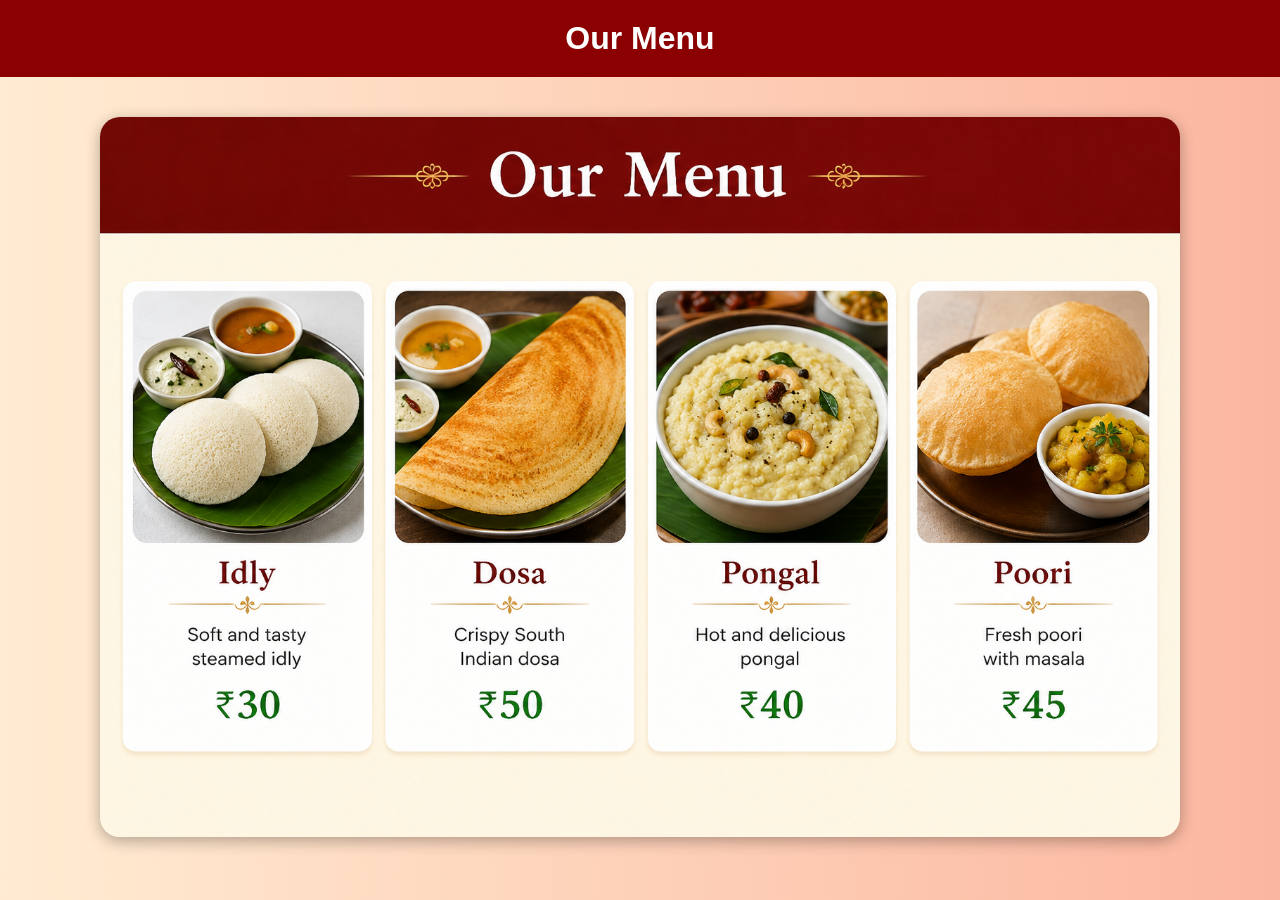
==== menu.html @ 033511e1 "msg" ====
<!DOCTYPE html>
<html lang="en">
<head>
    <meta charset="UTF-8">
    <meta name="viewport" content="width=device-width, initial-scale=1.0">
    <title>Restaurant Menu</title>
    <link rel="stylesheet" href="menu.css">
</head>
<body>

    <header>
        <h1>Our Menu</h1>
    </header>

    <section class="menu-image-section">
        <img src="menu.png" alt="Restaurant Menu" class="menu-image">
    </section>

</body>
</html>
---- menu.css ----
* {
    margin: 0;
    padding: 0;
    box-sizing: border-box;
}

body {
    font-family: Arial, sans-serif;
    background: linear-gradient(to right, #ffecd2, #fcb69f);
}

header {
    background-color: #8b0000;
    color: white;
    text-align: center;
    padding: 20px;
}

.menu-image-section {
    display: flex;
    justify-content: center;
    align-items: center;
    padding: 40px;
}

.menu-image {
    width: 90%;
    max-width: 1200px;
    border-radius: 20px;
    box-shadow: 0 4px 15px rgba(0,0,0,0.3);
}
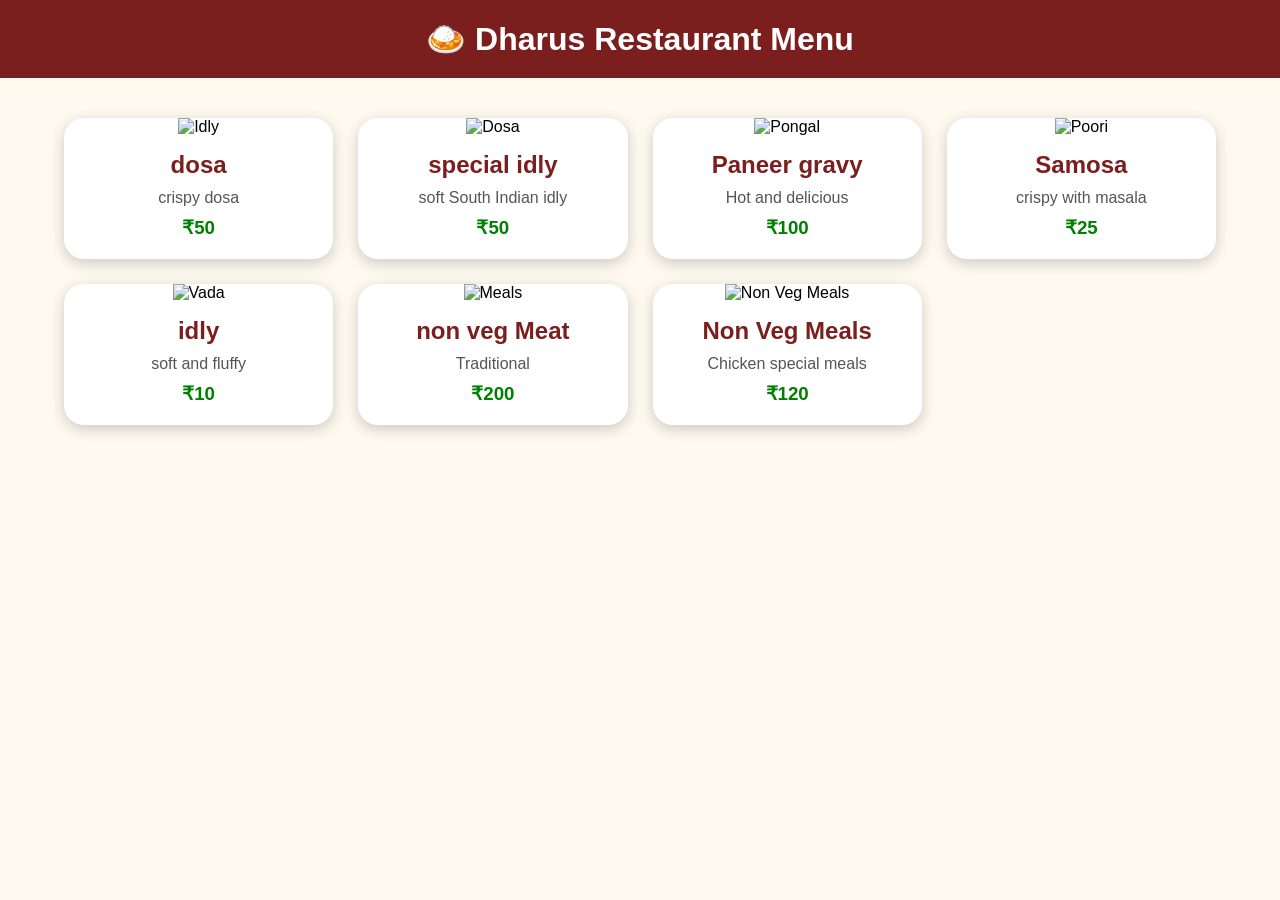
==== commit 47f0b7e4: "Restaurant2" ====
--- a/menu.html
+++ b/menu.html
@@ -3,18 +3,65 @@
 <head>
     <meta charset="UTF-8">
     <meta name="viewport" content="width=device-width, initial-scale=1.0">
-    <title>Restaurant Menu</title>
+    <title>Dharus Restaurant Menu</title>
     <link rel="stylesheet" href="menu.css">
 </head>
 <body>
 
-    <header>
-        <h1>Our Menu</h1>
-    </header>
+<header>
+    <h1>🍛 Dharus Restaurant Menu</h1>
+</header>
 
-    <section class="menu-image-section">
-        <img src="menu.png" alt="Restaurant Menu" class="menu-image">
-    </section>
+<section class="menu-container">
 
-</body>
+    <div class="food-card">
+        <img src="https://images.unsplash.com/photo-1668236543090-82eba5ee5976?w=600" alt="Idly">
+        <h2>dosa</h2>
+        <p>crispy dosa</p>
+        <h3>₹50</h3>
+    </div>
+
+    <div class="food-card">
+        <img src="https://images.unsplash.com/photo-1630383249896-424e482df921?w=600" alt="Dosa">
+        <h2>special idly</h2>
+        <p>soft South Indian idly</p>
+        <h3>₹50</h3>
+    </div>
+
+    <div class="food-card">
+        <img src="https://images.unsplash.com/photo-1631452180519-c014fe946bc7?w=600" alt="Pongal">
+        <h2>Paneer gravy</h2>
+        <p>Hot and delicious</p>
+        <h3>₹100</h3>
+    </div>
+
+    <div class="food-card">
+        <img src="https://images.unsplash.com/photo-1601050690597-df0568f70950?w=600" alt="Poori">
+        <h2>Samosa</h2>
+        <p>crispy with masala</p>
+        <h3>₹25</h3>
+    </div>
+
+    <div class="food-card">
+        <img src="https://images.unsplash.com/photo-1589301760014-d929f3979dbc?w=600" alt="Vada">
+        <h2>idly</h2>
+        <p>soft and fluffy</p>
+        <h3>₹10</h3>
+    </div>
+
+    <div class="food-card">
+        <img src="https://images.unsplash.com/photo-1544025162-d76694265947?w=600" alt="Meals">
+        <h2>non veg Meat</h2>
+        <p>Traditional </p>
+        <h3>₹200</h3>
+    </div>
+
+    <div class="food-card">
+        <img src="https://images.unsplash.com/photo-1604908176997-125f25cc6f3d?w=600" alt="Non Veg Meals">
+        <h2>Non Veg Meals</h2>
+        <p>Chicken special meals</p>
+        <h3>₹120</h3>
+    </div>
+
+    
 </html>
--- a/menu.css
+++ b/menu.css
@@ -6,26 +6,54 @@
 
 body {
     font-family: Arial, sans-serif;
-    background: linear-gradient(to right, #ffecd2, #fcb69f);
+    background: #fffaf0;
 }
 
 header {
-    background-color: #8b0000;
+    background: #7b1e1e;
     color: white;
     text-align: center;
     padding: 20px;
 }
 
-.menu-image-section {
-    display: flex;
-    justify-content: center;
-    align-items: center;
-    padding: 40px;
+.menu-container {
+    width: 90%;
+    margin: 40px auto;
+    display: grid;
+    grid-template-columns: repeat(auto-fit, minmax(260px, 1fr));
+    gap: 25px;
 }
 
-.menu-image {
-    width: 90%;
-    max-width: 1200px;
+.food-card {
+    background: white;
     border-radius: 20px;
-    box-shadow: 0 4px 15px rgba(0,0,0,0.3);
+    overflow: hidden;
+    box-shadow: 0 4px 15px rgba(0,0,0,0.2);
+    transition: 0.3s ease;
+    text-align: center;
+}
+
+.food-card:hover {
+    transform: translateY(-8px);
+}
+
+.food-card img {
+    width: 100%;
+    height: 220px;
+    object-fit: cover;
+}
+
+.food-card h2 {
+    color: #7b1e1e;
+    margin-top: 15px;
+}
+
+.food-card p {
+    color: #555;
+    padding: 10px;
+}
+
+.food-card h3 {
+    color: green;
+    margin-bottom: 20px;
 }
